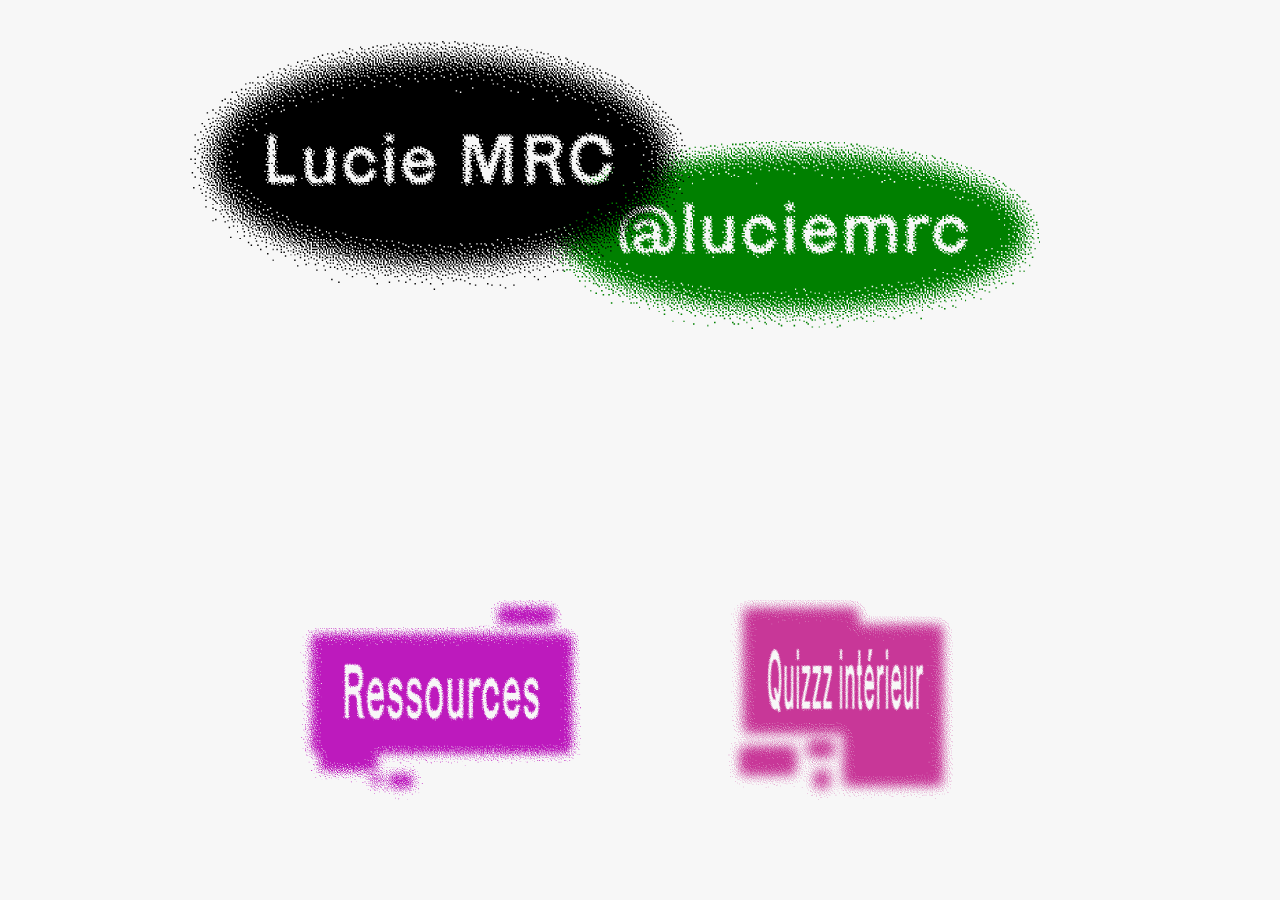
==== index.html @ 5d611f28 "first" ====
<!DOCTYPE html>
<html lang="fr">
<head>
    <meta charset="UTF-8">
    <meta name="viewport" content="width=device-width, initial-scale=1.0">
    <title>Galerie Pleine Écran Responsive</title>
    <link rel="stylesheet" href="style.css">
</head>
<body>
    <div class="gallery-container">
        
        <div class="top-group">

            <a href="https://github.com/LucieMrc" class="image-link overlap-top-left">
                <div class="image-placeholder" id="img1">
                    Image 1 (Haut Gauche)
                </div>
            </a>
            <a href="https://www.instagram.com/luciemrc/?hl=fr" class="image-link overlap-top-right">
                <div class="image-placeholder" id="img2">Image 2 (Haut Droit)</div>
            </a>
        </div>

        <div class="bottom-group">
            <a href="https://github.com/LucieMrc" class="image-link bottom-left">
                <div class="image-placeholder" id="img3">Image 3 (Bas Gauche)</div>
            </a>
            <a href="https://luciemrc.github.io/Quizz_interior_design/" class="image-link bottom-right">
                <div class="image-placeholder" id="img4">Image 4 (Bas Droit)</div>
            </a>
        </div>
    </div>
</body>
</html>
---- style.css ----
/* 1. Reset et Conteneur 100% Hauteur */
* {
    box-sizing: border-box;
    margin: 0;
    padding: 0;
}

html, body {
    height: 100%; 
    width: 100%;
}

body {
    background-color: #f7f7f7;
    font-family: Arial, sans-serif;
    overflow: hidden; /* Empêche le scroll sur desktop */
}

/* Le Conteneur principal utilise CSS GRID pour définir la mise en page */
.gallery-container {
    height: 100%;
    width: 100%;
    padding: 40px; /* Espace autour du contenu */

    /* Utilisation de GRID pour organiser l'espace */
    display: grid;
    /* 1 ligne pour le haut (petite hauteur), 1 ligne flexible pour l'espace, 1 ligne pour le bas (petite hauteur) */
    grid-template-rows: auto 1fr auto; 
    grid-template-areas: 
        "top-area"
        "spacer"
        "bottom-area";
}

/* 2. Style des Images (Dimensions inchangées) */
.image-link {
    display: block;
    text-decoration: none;
    transition: transform 0.3s ease-in-out;
}

.image-link:hover {
    transform: scale(1.03);
    filter: invert(1) hue-rotate(20deg) brightness(0.4);
}

.image-placeholder {
    width: 400px; 
    height: 200px; 
    /*border: 2px solid black;
    /* background-color: lightgray; <-- À supprimer ou commenter */
    display: flex;
    align-items: center;
    justify-content: center;
    font-size: 1.1em;
    color: #333;

    /* NOUVEAU : Propriétés pour la gestion de l'image de fond */
    background-size: contain;      /* S'assure que l'image couvre tout le conteneur */
    background-position: center; /* Centre l'image dans le conteneur */
    background-repeat: no-repeat;/* Évite la répétition de l'image */
    text-indent: -9999px;        /* Cache le texte "Image X" */
}


/* NOUVEAU : Définition des chemins d'accès pour chaque image */
#img1 {
    background-image: url('img2.svg'); /* MODIFIEZ le chemin d'accès */
    width: 500px; /* Nouvelle largeur (exemple: 500px au lieu de 400px) */
    height: 250px; /* Nouvelle hauteur (exemple: 250px au lieu de 200px) */
}

#img2 {
    background-image: url('img3.svg'); /* MODIFIEZ le chemin d'accès */
    width: 500px; /* Nouvelle largeur (exemple: 500px au lieu de 400px) */
    height: 250px; /* Nouvelle hauteur (exemple: 250px au lieu de 200px) */
}

#img3 {
    background-image: url('img4.svg'); /* MODIFIEZ le chemin d'accès */
    
}

#img4 {
    background-image: url('img5.svg'); /* MODIFIEZ le chemin d'accès */
}

/* 3. Groupe du Haut (Positionnement et Chevauchement) */
.top-group {
    grid-area: top-area; /* Positionné sur la zone du haut de la grille */
    width: 100%;
    display: flex;
    justify-content: center; /* Centrer le groupe horizontalement dans la zone */
    position: relative; /* Référence pour le chevauchement */
    /* Ajouter une petite marge en bas pour l'espace visuel */
    margin-bottom: 10px; 
}

/* Rétablissement du chevauchement de l'image de base */
.overlap-top-left {
    position: absolute;
    top: 0;
    left: calc(50% - 450px); /* Aligne son bord gauche par rapport au centre du .top-group */
    z-index: 3;
}

.overlap-top-right {
    position: absolute;
    top: 70px; /* Décalage vertical léger (comme sur l'image de base) */
    left: calc(50% - 100px); /* Décalage horizontal pour chevaucher Image 1 */
    z-index: 2; 
}


/* 4. Groupe du Bas (Aligné en Bas) */
.bottom-group {
    grid-area: bottom-area; /* Positionné sur la zone du bas de la grille */
    width: 100%;
    display: flex;
    justify-content: center; /* Centre les deux images ensemble */
    gap: 0%; /* Espacement entre Image 3 (Bas Gauche) et Image 4 (Bas Droit) */
    padding-bottom: 5%;
}

/* Assurer que les éléments du bas s'alignent bien même s'ils ont une taille définie */
.bottom-left, .bottom-right {
    flex-shrink: 0; /* Empêche les images de rétrécir */
}


/* 5. MEDIA QUERY POUR LE RESPONSIVE (Téléphone) */

@media (max-width: 768px) {
    /* Annuler le plein écran forcé et permettre le scroll */
    html, body {
        height: auto;
    }
    
    body {
        overflow-y: auto; 
    }

    .gallery-container {
        grid-template-rows: auto auto; /* Plus besoin de la ligne 'spacer' */
        grid-template-areas: 
            "top-area"
            "bottom-area";
        padding: 20px 10px;
        height: auto;
    }
    
    /* Le groupe du haut ne se chevauche plus et s'empile */
    .top-group {
        display: flex;
        flex-direction: column;
        align-items: center;
        margin-bottom: 15px;
        position: static;
    }

    .overlap-top-left, .overlap-top-right {
        /* Annuler le positionnement absolu pour empilement */
        position: static; 
        z-index: auto;
        left: auto;
        top: auto;
    }

    /* Le groupe du bas s'empile également */
    .bottom-group {
        flex-direction: column;
        align-items: center;
        gap: 10px;
    }
    
    /* Taille des images sur mobile */
    .image-link {
        width: 90%; 
        max-width: 400px;
    }

    .image-placeholder {
        width: 100%; 
        /*height: 180px; */
    }

    #img1, #img2 {
        /* Nous avions 500px de large et 250px de haut sur desktop (ratio 2:1). */
        /* Nous conservons ce ratio pour la hauteur mobile. */
        height: 250px; 
    }
}
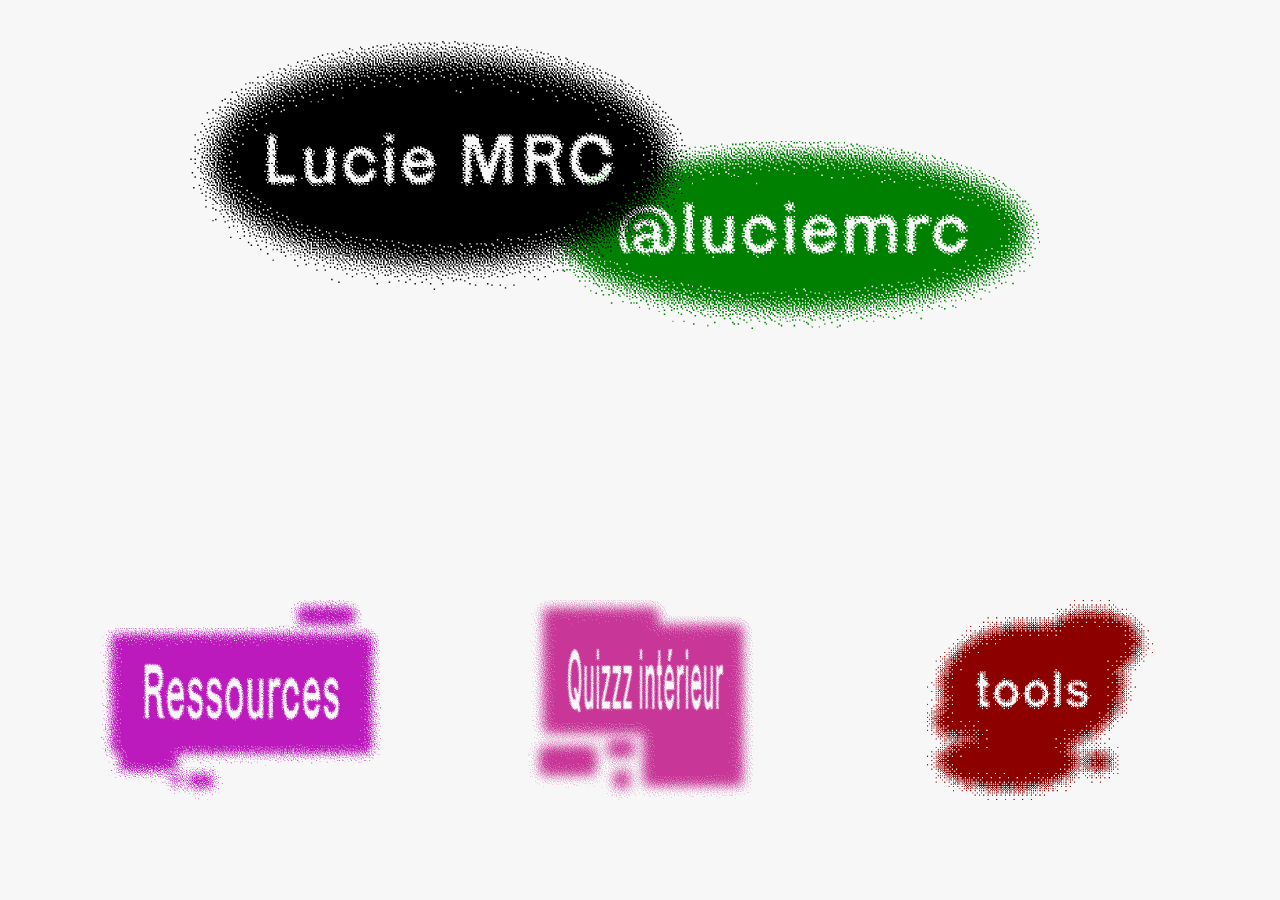
==== commit 74392e9b: "update, add a link" ====
--- a/index.html
+++ b/index.html
@@ -3,7 +3,8 @@
 <head>
     <meta charset="UTF-8">
     <meta name="viewport" content="width=device-width, initial-scale=1.0">
-    <title>Galerie Pleine Écran Responsive</title>
+    <title>Lucie MRC</title>
+    <link rel="icon" type="image/x-icon" href="favicon.png">
     <link rel="stylesheet" href="style.css">
 </head>
 <body>
@@ -23,12 +24,50 @@
 
         <div class="bottom-group">
             <a href="https://github.com/LucieMrc" class="image-link bottom-left">
-                <div class="image-placeholder" id="img3">Image 3 (Bas Gauche)</div>
+                <div class="image-placeholder" id="img3">Ressources</div>
             </a>
             <a href="https://luciemrc.github.io/Quizz_interior_design/" class="image-link bottom-right">
-                <div class="image-placeholder" id="img4">Image 4 (Bas Droit)</div>
+                <div class="image-placeholder" id="img4">Quizz</div>
+            </a>
+
+            <a href="#" class="image-link bottom-right" id="tools-trigger"> 
+                <div class="image-placeholder" id="img5">Tools</div>
             </a>
         </div>
     </div>
+    
+    <div id="tools-modal" class="modal">
+        <div class="modal-content">
+            <span class="close-button">&times;</span>
+            <ul>
+                <li><a href="https://github.com/LucieMrc/Dither_touchdesigner" target="_blank">Dither in TD</a></li>
+            </ul>
+        </div>
+    </div>
+    
+    <script>
+        // Récupération des éléments
+        const modal = document.getElementById("tools-modal");
+        const toolsButton = document.getElementById("tools-trigger");
+        const closeButton = document.querySelector(".close-button");
+
+        // Ouvre la modale lors du clic sur le lien "Tools"
+        toolsButton.onclick = function(e) {
+          e.preventDefault(); // Empêche le lien de naviguer (car href est '#')
+          modal.style.display = "block";
+        }
+
+        // Ferme la modale via le bouton 'x'
+        closeButton.onclick = function() {
+          modal.style.display = "none";
+        }
+
+        // Ferme la modale si l'utilisateur clique en dehors du contenu (sur l'arrière-plan sombre)
+        window.onclick = function(event) {
+          if (event.target == modal) {
+            modal.style.display = "none";
+          }
+        }
+    </script>
 </body>
 </html>
--- a/style.css
+++ b/style.css
@@ -85,6 +85,10 @@
     background-image: url('img5.svg'); /* MODIFIEZ le chemin d'accès */
 }
 
+#img5 {
+    background-image: url('img6.png'); /* MODIFIEZ le chemin d'accès */
+}
+
 /* 3. Groupe du Haut (Positionnement et Chevauchement) */
 .top-group {
     grid-area: top-area; /* Positionné sur la zone du haut de la grille */
@@ -138,6 +142,7 @@
     
     body {
         overflow-y: auto; 
+        overflow-x: hidden;
     }
 
     .gallery-container {
@@ -145,7 +150,7 @@
         grid-template-areas: 
             "top-area"
             "bottom-area";
-        padding: 20px 10px;
+        padding: 20px 0 0 0;
         height: auto;
     }
     
@@ -166,27 +171,195 @@
         top: auto;
     }
 
+    /* NOUVELLE RÈGLE pour le chevauchement vertical sur mobile */
+    .overlap-top-right {
+        /* Utilisez une marge négative pour faire remonter le bloc sur le précédent */
+        margin-top: -80px; /* Ajustez cette valeur pour contrôler le chevauchement (ex: -30px) */
+    }
+    
+    /* ATTENTION : Le z-index doit être géré pour l'empilement */
+    .overlap-top-left .image-placeholder {
+        z-index: 1; /* S'assurer qu'il passe au-dessus de l'image 1 */
+        position: relative; /* Nécessaire pour que le z-index fonctionne */
+    }
+
     /* Le groupe du bas s'empile également */
     .bottom-group {
         flex-direction: column;
         align-items: center;
         gap: 10px;
-    }
-    
-    /* Taille des images sur mobile */
-    .image-link {
-        width: 90%; 
-        max-width: 400px;
-    }
-
-    .image-placeholder {
-        width: 100%; 
-        /*height: 180px; */
-    }
-
-    #img1, #img2 {
-        /* Nous avions 500px de large et 250px de haut sur desktop (ratio 2:1). */
-        /* Nous conservons ce ratio pour la hauteur mobile. */
-        height: 250px; 
+        padding : 0;
+    }
+    
+/* Taille des images sur mobile */
+.image-link {
+    width: 100%; /* Garde une marge de 5% de chaque côté */
+    max-width: 400px; /* Exemple : Fixons une largeur max raisonnable (vos blocs étaient 500px) */
+}
+
+.image-placeholder {
+    width: 100%;
+    /* height: 180px;  <-- On peut la supprimer et utiliser aspect-ratio pour une meilleure gestion */
+    max-width: 400px;
+    height: auto;
+    aspect-ratio: 2 / 1; 
+}
+
+/* Adapter la hauteur/ratio des placeholders du haut à la nouvelle proportion */
+#img1, #img2 {
+    height: auto; /* Important : annule la hauteur fixe pour s'adapter */
+    aspect-ratio: 2 / 1; 
+}
+}
+
+/* --- Styles pour la Pop-up Modale (Ajouter à la fin de style.css) --- */
+
+/* 1. Conteneur principal de la modale (l'arrière-plan sombre) */
+.modal {
+    /* Cache par défaut (le JavaScript le mettra à 'block' au clic) */
+    display: none;
+    /* Reste fixe dans la fenêtre (même en scrollant) */
+    position: fixed;
+    /* Met la modale au-dessus de tout le reste */
+    z-index: 10;
+    left: 0;
+    top: 0;
+    width: 100%;
+    height: 100%;
+    /* Arrière-plan semi-transparent */
+    /*background-color: rgba(255, 0, 255, 0.1);*/
+}
+
+/* 2. Contenu de la Pop-up (la boîte blanche) */
+.modal-content {
+    /*background-color: rgba(0, 0, 0, 0.9);*/
+
+    background-color: transparent; /* OU supprimez cette ligne si vous voulez que l'image couvre tout */
+    
+    background-image: url('forme1.png'); /* <<< AJOUTEZ CETTE LIGNE */
+    background-size: cover;    /* L'image couvrira toute la surface, en coupant si nécessaire */
+    background-position: center; /* Centre l'image dans le fond */
+    background-repeat: no-repeat; /* Empêche l'image de se répéter */
+    
+    /* Positionnement en bas à droite de la fenêtre */
+    position: absolute;
+    bottom: 8%;
+    right: 13%;
+    
+    /* Taille : un quart de la page */
+    /* 50% de la largeur et 50% de la hauteur du viewport */
+    width: 22vw;
+    height: 13.86vw;
+
+    padding: 30px;
+    /* Coins arrondis pour un look plus moderne */
+    /*border-radius: 200px;*/
+    overflow: auto; /* Permet de scroller si le contenu est trop grand */
+
+    display: flex;
+    flex-direction: column; /* Organise le contenu du haut vers le bas */
+    justify-content: center; /* Centre les éléments verticalement */
+    align-items: center;     /* Centre les éléments horizontalement */
+}
+
+/* 3. Bouton de fermeture 'x' */
+.close-button {
+    color: #ae2c66;
+    float: right;
+    font-size: 36px;
+    font-weight: lighter; /* Moins gras que le 'bold' par défaut pour plus de douceur */
+    line-height: 1; /* Assure le bon alignement */
+    margin-top: -10px; /* Ajustement de la position */
+    position: absolute; /* Place le bouton indépendamment du centrage Flexbox */
+    top: 10px;          /* Le place près du bord supérieur */
+    right: 20px;        /* Le place près du bord droit */
+}
+
+.close-button:hover,
+.close-button:focus {
+    color: rgb#811646; /* Rouge au survol */
+    text-decoration: none;
+    cursor: pointer;
+}
+
+/* 4. Style des liens dans la pop-up */
+.modal-content h2 {
+    color: #f7f7f7;
+    /*border-bottom: 2px solid #eee;*/
+}
+
+.modal-content ul {
+    list-style: none;
+    padding: 0;
+}
+
+.modal-content li {
+    margin-bottom: 10px;
+}
+
+.modal-content a {
+    color: #f7f7f7;
+    text-decoration: none;
+    font-weight: bold;
+}
+
+.modal-content a:hover {
+    text-decoration: none;
+    color: #ffffff;
+}
+
+/* 5. MEDIA QUERY pour adapter la taille de la pop-up sur les petits écrans */
+@media (max-width: 768px) {
+    .modal {
+        /* Permet à la modale de faire partie du flux normal de la page */
+        position: static; 
+        
+        /* Annuler la couverture plein écran */
+        width: 100%;
+        height: auto;
+        
+        /* Assure que la pop-up est cachée par défaut (le JS la mettra à 'block') */
+        display: none; 
+        
+        /* IMPORTANT : Désactiver l'arrière-plan sombre sur mobile */
+        background-color: transparent; 
+        
+        /* Ajoutez une marge pour l'espace visuel après l'ouverture */
+        /*margin-top: 20px;
+        margin-bottom: 50px;*/
+    }
+
+    .modal-content {
+        /* Annuler la position absolue/fixe */
+        position: relative; 
+
+        top : -100px;
+        
+        /* Prendre toute la largeur du conteneur (qui est maintenant 100%) */
+        width: 70vw; 
+        /* Définir une hauteur automatique pour que le contenu ne soit pas coupé */
+        height: 44.1vw; 
+        /*min-height: 250px; /* Hauteur minimale pour qu'elle soit visible */
+        
+        /* Centrer la boîte au milieu de la largeur (si vous avez utilisé width < 100%) */
+        margin: 0 auto; 
+        
+        /* Annuler l'alignement en bas à droite */
+        bottom: auto;
+        right: auto;
+        
+        /* Garder l'alignement du contenu à l'intérieur (le centrage vertical/horizontal) */
+        display: flex;
+        flex-direction: column;
+        justify-content: center;
+        align-items: center; 
+    }
+    
+    .close-button {
+        position: absolute;
+        top: 10px;
+        right: 10px;
+        z-index: 10; /* Assure qu'il est au-dessus du contenu */
+        color: #ae2c66; /* Ajustez la couleur pour qu'elle contraste bien avec le fond */
     }
 }
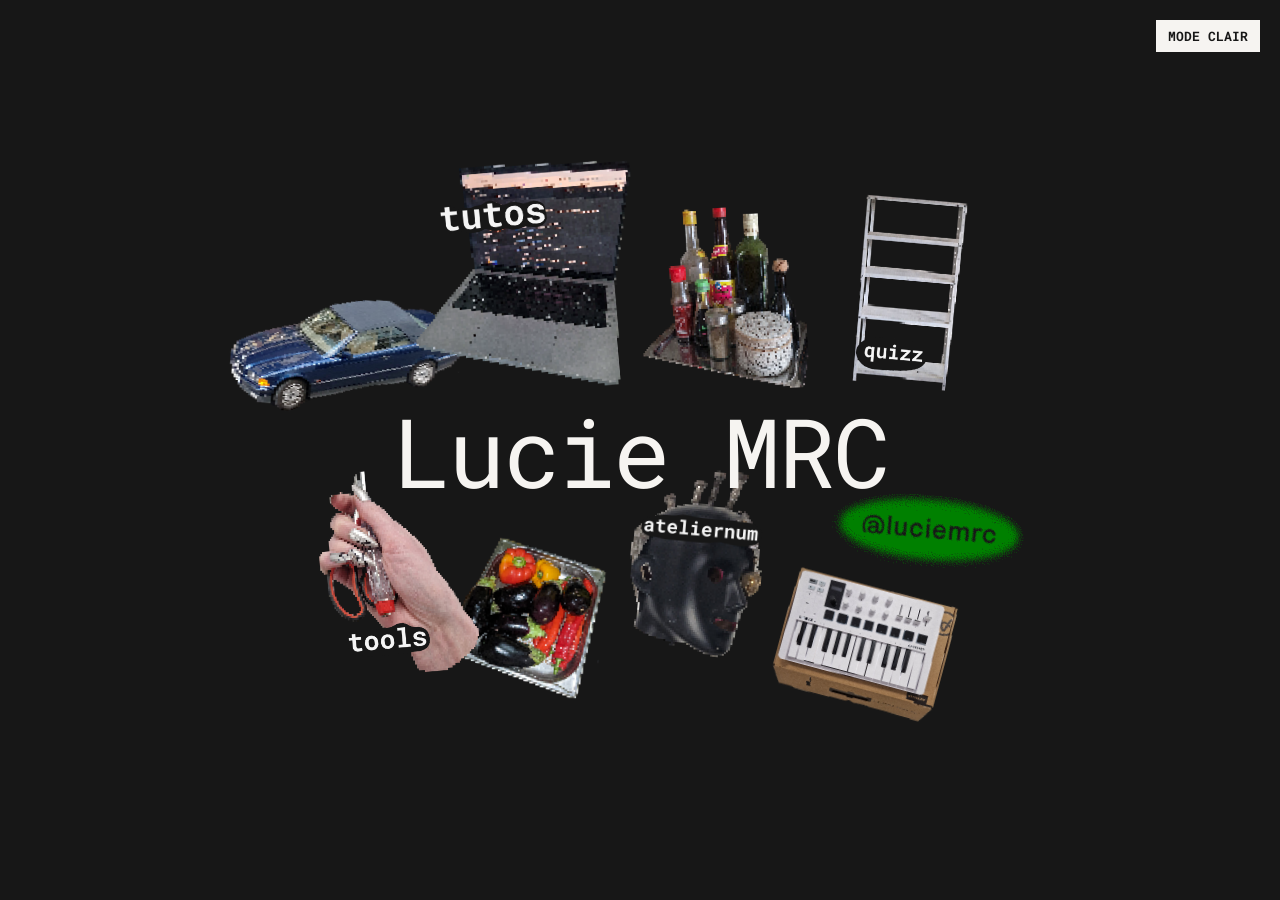
==== commit 84f15f26: "nouveau site" ====
--- a/index.html
+++ b/index.html
@@ -1,73 +1,222 @@
 <!DOCTYPE html>
 <html lang="fr">
-<head>
-    <meta charset="UTF-8">
-    <meta name="viewport" content="width=device-width, initial-scale=1.0">
-    <title>Lucie MRC</title>
-    <link rel="icon" type="image/x-icon" href="favicon.png">
-    <link rel="stylesheet" href="style.css">
-</head>
-<body>
-    <div class="gallery-container">
-        
-        <div class="top-group">
-
-            <a href="https://github.com/LucieMrc" class="image-link overlap-top-left">
-                <div class="image-placeholder" id="img1">
-                    Image 1 (Haut Gauche)
-                </div>
-            </a>
-            <a href="https://www.instagram.com/luciemrc/?hl=fr" class="image-link overlap-top-right">
-                <div class="image-placeholder" id="img2">Image 2 (Haut Droit)</div>
-            </a>
-        </div>
-
-        <div class="bottom-group">
-            <a href="https://github.com/LucieMrc" class="image-link bottom-left">
-                <div class="image-placeholder" id="img3">Ressources</div>
-            </a>
-            <a href="https://luciemrc.github.io/Quizz_interior_design/" class="image-link bottom-right">
-                <div class="image-placeholder" id="img4">Quizz</div>
-            </a>
-
-            <a href="#" class="image-link bottom-right" id="tools-trigger"> 
-                <div class="image-placeholder" id="img5">Tools</div>
-            </a>
-        </div>
+  <head>
+    <meta charset="UTF-8" />
+    <meta name="viewport" content="width=device-width, initial-scale=1.0" />
+    <title>Lucie - Paper Archive</title>
+
+    <style>
+        /* 1. Variables et Polices */
+        :root {
+          --bg-color: #171717;
+          --text-color: rgb(246, 244, 241);
+        }
+      
+        body.light-mode {
+          --bg-color: #f5f5f5;
+          --text-color: #171717;
+        }
+      
+        @font-face {
+          font-family: "Roboto Mono Variable";
+          src: url("fonts/RobotoMono-VariableFont_wght.ttf") format("truetype-variations");
+          font-weight: 100 900;
+          font-style: normal;
+        }
+      
+        /* 2. Styles Généraux */
+        body, html {
+          margin: 0;
+          padding: 0;
+          width: 100%;
+          height: 100%;
+          overflow-x: hidden;
+          background-color: var(--bg-color);
+          color: var(--text-color);
+          font-family: "Roboto Mono Variable", monospace;
+          transition: background-color 0.4s ease, color 0.4s ease;
+        }
+      
+        .collage-container {
+          position: relative;
+          width: 100vw;
+          height: 100vh;
+          display: flex;
+          justify-content: center;
+          align-items: center;
+        }
+      
+        /* 3. Texte Central (Nettoyé) */
+        .title-center {
+          position: relative; /* Garde le texte au milieu du flux */
+          color: var(--text-color); /* Utilise la variable maintenant */
+          font-size: 6rem;
+          font-weight: 400;
+          letter-spacing: -3px;
+          text-align: center;
+          z-index: 10; 
+          pointer-events: none;
+          margin: 0;
+          transition: color 0.4s ease;
+        }
+      
+        /* 4. Bouton de bascule */
+        .mode-toggle {
+          position: fixed;
+          top: 20px;
+          right: 20px;
+          z-index: 1000;
+          padding: 8px 12px;
+          cursor: pointer;
+          background: var(--text-color);
+          color: var(--bg-color);
+          border: none;
+          font-family: inherit;
+          font-weight: bold;
+          text-transform: uppercase;
+          font-size: 0.8rem;
+          transition: background 0.4s ease, color 0.4s ease;
+        }
+      
+        /* 5. Images et Collage */
+        .item {
+          position: absolute;
+          z-index: 5;
+          transition: transform 0.3s ease;
+        }
+      
+        .item img {
+          width: 100%;
+          height: auto;
+          display: block;
+        }
+      
+        .link:hover {
+          transform: scale(1.1) rotate(0deg) !important;
+          z-index: 100;
+        }
+      
+        /* Positionnements */
+        .ordi { width: 18%; 
+                top: 18%; 
+                left: 32%; 
+                transform: rotate(-5deg); 
+            }
+        .main { width: 12%; 
+                top: 52%; 
+                left: 25%; 
+                transform: rotate(-5deg); 
+            }
+        .etagere { width: 8%; 
+                top: 22%; 
+                right: 25%; 
+                transform: rotate(5deg); 
+            }
+        .insta { width: 15%; 
+                top: 55%; 
+                right: 20%; 
+                transform: rotate(5deg); 
+            }
+        .food { width: 13%; 
+                top: 23%; 
+                left: 50%; 
+                transform: rotate(-3deg); 
+            }
+        .legumes { width: 12%; 
+                top: 60%; 
+                left: 35%; 
+                transform: rotate(5deg); 
+            }
+        .arturia { width: 13%; 
+                top: 65%; 
+                right: 26%; 
+                transform: rotate(15deg); 
+            }
+        .bob { width: 15%; 
+                top: 52%; 
+                right: 38%; 
+                transform: rotate(5deg); 
+            }
+        .voiture { width: 18%; 
+                top: 33%; 
+                left: 18%; 
+                transform: rotate(5deg); 
+            }
+      
+        /* 6. Responsive */
+        @media (max-width: 768px) {
+          .title-center {
+            font-size: 3rem;
+          }
+          .item {
+            width: 30%; /* Un peu plus grand sur mobile pour la lisibilité */
+          }
+        }
+      </style>
+
+  </head>
+  <body>
+    <button class="mode-toggle" id="themeBtn">Mode Clair</button>
+
+    <div class="collage-container">
+      <h1 class="title-center">Lucie MRC</h1>
+
+      <div class="item food">
+        <img src="medias4.png" alt="food" />
+      </div>
+
+      <div class="item legumes">
+        <img src="medias6.png" alt="legumes" />
+      </div>
+
+      <div class="item arturia">
+        <img src="medias7.png" alt="arturia" />
+      </div>
+
+      <div class="item voiture">
+        <img src="medias8.png" alt="voiture" />
     </div>
-    
-    <div id="tools-modal" class="modal">
-        <div class="modal-content">
-            <span class="close-button">&times;</span>
-            <ul>
-                <li><a href="https://github.com/LucieMrc/Dither_touchdesigner" target="_blank">Dither in TD</a></li>
-            </ul>
-        </div>
+
+      <a href="https://github.com/LucieMrc" class="item link ordi">
+        <img src="medias.png" alt="ordi" />
+      </a>
+
+      <a href="https://github.com/LucieMrc/Dither_touchdesigner" class="item link main">
+        <img src="medias3.png" alt="main" />
+      </a>
+
+      <a href="https://luciemrc.github.io/Quizz_interior_design/" class="item link etagere">
+        <img src="medias2.png" alt="etagere" />
+      </a>
+
+      <a href="https://www.instagram.com/ateliernum/?hl=fr" class="item link bob">
+        <img src="medias5.png" alt="bob" />
+      </a>
+
+      <a href="https://www.instagram.com/luciemrc/?hl=fr" class="item link insta">
+        <img src="img3.svg" alt="insta" />
+      </a>
+
+      <!--<a href="lien-fleur.html" class="item flower">
+        <img src="img4.svg" alt="Fleur" />
+      </a>-->
     </div>
-    
+
+
     <script>
-        // Récupération des éléments
-        const modal = document.getElementById("tools-modal");
-        const toolsButton = document.getElementById("tools-trigger");
-        const closeButton = document.querySelector(".close-button");
-
-        // Ouvre la modale lors du clic sur le lien "Tools"
-        toolsButton.onclick = function(e) {
-          e.preventDefault(); // Empêche le lien de naviguer (car href est '#')
-          modal.style.display = "block";
-        }
-
-        // Ferme la modale via le bouton 'x'
-        closeButton.onclick = function() {
-          modal.style.display = "none";
-        }
-
-        // Ferme la modale si l'utilisateur clique en dehors du contenu (sur l'arrière-plan sombre)
-        window.onclick = function(event) {
-          if (event.target == modal) {
-            modal.style.display = "none";
+        const btn = document.getElementById("themeBtn");
+        const body = document.body;
+  
+        btn.addEventListener("click", () => {
+          body.classList.toggle("light-mode");
+  
+          // Optionnel : changer le texte du bouton
+          if (body.classList.contains("light-mode")) {
+            btn.textContent = "Mode Sombre";
+          } else {
+            btn.textContent = "Mode Clair";
           }
-        }
-    </script>
-</body>
-</html>+        });
+      </script>
+  </body>
+</html>
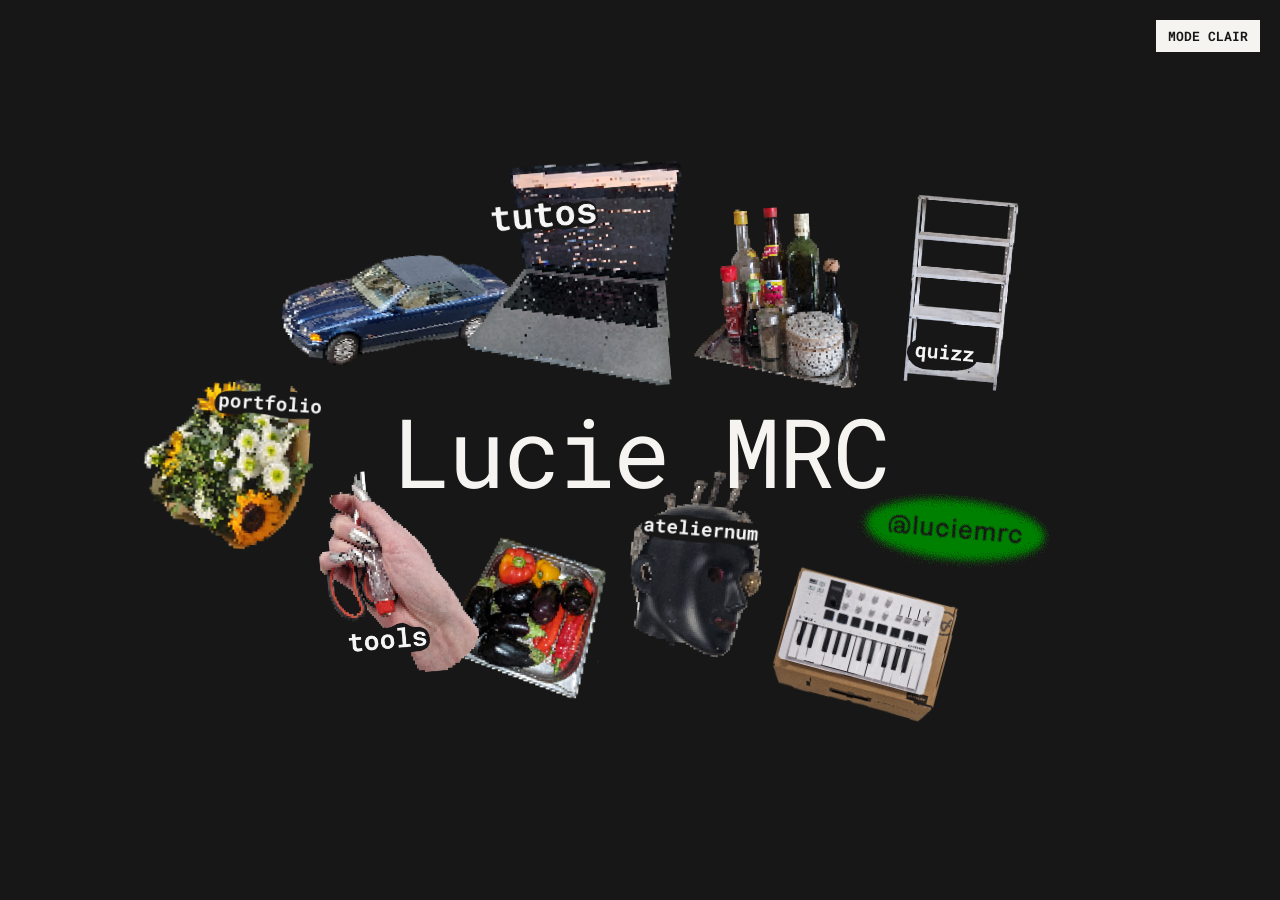
==== commit 97c75d05: "ajout de la partie portfolio" ====
--- a/index.html
+++ b/index.html
@@ -1,222 +1,386 @@
 <!DOCTYPE html>
 <html lang="fr">
-  <head>
-    <meta charset="UTF-8" />
-    <meta name="viewport" content="width=device-width, initial-scale=1.0" />
-    <title>Lucie - Paper Archive</title>
-
-    <style>
-        /* 1. Variables et Polices */
-        :root {
-          --bg-color: #171717;
-          --text-color: rgb(246, 244, 241);
-        }
-      
-        body.light-mode {
-          --bg-color: #f5f5f5;
-          --text-color: #171717;
-        }
-      
-        @font-face {
-          font-family: "Roboto Mono Variable";
-          src: url("fonts/RobotoMono-VariableFont_wght.ttf") format("truetype-variations");
-          font-weight: 100 900;
-          font-style: normal;
-        }
-      
-        /* 2. Styles Généraux */
-        body, html {
-          margin: 0;
-          padding: 0;
-          width: 100%;
-          height: 100%;
-          overflow-x: hidden;
-          background-color: var(--bg-color);
-          color: var(--text-color);
-          font-family: "Roboto Mono Variable", monospace;
-          transition: background-color 0.4s ease, color 0.4s ease;
-        }
-      
-        .collage-container {
-          position: relative;
-          width: 100vw;
-          height: 100vh;
-          display: flex;
-          justify-content: center;
-          align-items: center;
-        }
-      
-        /* 3. Texte Central (Nettoyé) */
-        .title-center {
-          position: relative; /* Garde le texte au milieu du flux */
-          color: var(--text-color); /* Utilise la variable maintenant */
-          font-size: 6rem;
-          font-weight: 400;
-          letter-spacing: -3px;
-          text-align: center;
-          z-index: 10; 
-          pointer-events: none;
-          margin: 0;
-          transition: color 0.4s ease;
-        }
-      
-        /* 4. Bouton de bascule */
-        .mode-toggle {
-          position: fixed;
-          top: 20px;
-          right: 20px;
-          z-index: 1000;
-          padding: 8px 12px;
-          cursor: pointer;
-          background: var(--text-color);
-          color: var(--bg-color);
-          border: none;
-          font-family: inherit;
-          font-weight: bold;
-          text-transform: uppercase;
-          font-size: 0.8rem;
-          transition: background 0.4s ease, color 0.4s ease;
-        }
-      
-        /* 5. Images et Collage */
-        .item {
-          position: absolute;
-          z-index: 5;
-          transition: transform 0.3s ease;
-        }
-      
-        .item img {
-          width: 100%;
-          height: auto;
-          display: block;
-        }
-      
-        .link:hover {
-          transform: scale(1.1) rotate(0deg) !important;
-          z-index: 100;
-        }
-      
-        /* Positionnements */
-        .ordi { width: 18%; 
-                top: 18%; 
-                left: 32%; 
-                transform: rotate(-5deg); 
-            }
-        .main { width: 12%; 
-                top: 52%; 
-                left: 25%; 
-                transform: rotate(-5deg); 
-            }
-        .etagere { width: 8%; 
-                top: 22%; 
-                right: 25%; 
-                transform: rotate(5deg); 
-            }
-        .insta { width: 15%; 
-                top: 55%; 
-                right: 20%; 
-                transform: rotate(5deg); 
-            }
-        .food { width: 13%; 
-                top: 23%; 
-                left: 50%; 
-                transform: rotate(-3deg); 
-            }
-        .legumes { width: 12%; 
-                top: 60%; 
-                left: 35%; 
-                transform: rotate(5deg); 
-            }
-        .arturia { width: 13%; 
-                top: 65%; 
-                right: 26%; 
-                transform: rotate(15deg); 
-            }
-        .bob { width: 15%; 
-                top: 52%; 
-                right: 38%; 
-                transform: rotate(5deg); 
-            }
-        .voiture { width: 18%; 
-                top: 33%; 
-                left: 18%; 
-                transform: rotate(5deg); 
-            }
-      
-        /* 6. Responsive */
-        @media (max-width: 768px) {
-          .title-center {
-            font-size: 3rem;
-          }
-          .item {
-            width: 30%; /* Un peu plus grand sur mobile pour la lisibilité */
-          }
-        }
-      </style>
-
-  </head>
-  <body>
-    <button class="mode-toggle" id="themeBtn">Mode Clair</button>
-
-    <div class="collage-container">
-      <h1 class="title-center">Lucie MRC</h1>
-
-      <div class="item food">
-        <img src="medias4.png" alt="food" />
-      </div>
-
-      <div class="item legumes">
-        <img src="medias6.png" alt="legumes" />
-      </div>
-
-      <div class="item arturia">
-        <img src="medias7.png" alt="arturia" />
-      </div>
-
-      <div class="item voiture">
-        <img src="medias8.png" alt="voiture" />
+
+<head>
+  <meta charset="UTF-8" />
+  <meta name="viewport" content="width=device-width, initial-scale=1.0" />
+  <link rel="icon" type="image/x-icon" href="favicon.png" />
+  <title>Lucie MRC</title>
+
+  <style>
+    /* 1. Variables et Polices */
+    :root {
+      --bg-color: #171717;
+      --text-color: rgb(246, 244, 241);
+    }
+
+    body.light-mode {
+      --bg-color: #f5f5f5;
+      --text-color: #171717;
+    }
+
+    @font-face {
+      font-family: "Roboto Mono Variable";
+      src: url("fonts/RobotoMono-VariableFont_wght.ttf") format("truetype-variations");
+      font-weight: 100 900;
+      font-style: normal;
+    }
+
+    /* 2. Styles Généraux */
+    body,
+    html {
+      margin: 0;
+      padding: 0;
+      width: 100%;
+      height: 100%;
+      overflow-x: hidden;
+      background-color: var(--bg-color);
+      color: var(--text-color);
+      font-family: "Roboto Mono Variable", monospace;
+      transition: background-color 0.4s ease, color 0.4s ease;
+    }
+
+    .collage-container {
+      position: relative;
+      width: 100vw;
+      height: 100vh;
+      display: flex;
+      justify-content: center;
+      align-items: center;
+    }
+
+    /* 3. Texte Central (Nettoyé) */
+    .title-center {
+      position: relative;
+      /* Garde le texte au milieu du flux */
+      color: var(--text-color);
+      /* Utilise la variable maintenant */
+      font-size: 6rem;
+      font-weight: 400;
+      letter-spacing: -3px;
+      text-align: center;
+      z-index: 10;
+      pointer-events: none;
+      margin: 0;
+      transition: color 0.4s ease;
+    }
+
+    /* 4. Bouton de bascule */
+    .mode-toggle {
+      position: fixed;
+      top: 20px;
+      right: 20px;
+      z-index: 1000;
+      padding: 8px 12px;
+      cursor: pointer;
+      background: var(--text-color);
+      color: var(--bg-color);
+      border: none;
+      font-family: inherit;
+      font-weight: bold;
+      text-transform: uppercase;
+      font-size: 0.8rem;
+      transition: background 0.4s ease, color 0.4s ease;
+    }
+
+    /* 5. Images et Collage */
+    .item {
+      position: absolute;
+      z-index: 5;
+      transition: transform 0.3s ease;
+    }
+
+    .item img {
+      width: 100%;
+      height: auto;
+      display: block;
+    }
+
+    .link:hover {
+      transform: scale(1.1) rotate(0deg) !important;
+      z-index: 100;
+    }
+
+    /* Positionnements */
+
+    .voiture {
+      width: 18%;
+      top: 28%;
+      left: 22%;
+      transform: rotate(5deg);
+    }
+
+    .ordi {
+      width: 18%;
+      top: 18%;
+      left: 36%;
+      transform: rotate(-5deg);
+    }
+
+    .food {
+      width: 13%;
+      top: 23%;
+      left: 54%;
+      transform: rotate(-3deg);
+    }
+
+    .etagere {
+      width: 8%;
+      top: 22%;
+      right: 21%;
+      transform: rotate(5deg);
+    }
+
+    .main {
+      width: 12%;
+      top: 52%;
+      left: 25%;
+      transform: rotate(-5deg);
+    }
+
+    .insta {
+      width: 15%;
+      top: 55%;
+      right: 18%;
+      transform: rotate(5deg);
+    }
+
+    .legumes {
+      width: 12%;
+      top: 60%;
+      left: 35%;
+      transform: rotate(5deg);
+    }
+
+    .arturia {
+      width: 13%;
+      top: 65%;
+      right: 26%;
+      transform: rotate(15deg);
+    }
+
+    .bob {
+      width: 15%;
+      top: 52%;
+      right: 38%;
+      transform: rotate(5deg);
+    }
+
+    .bouquet {
+      width: 15%;
+      top: 41%;
+      left: 11%;
+      transform: rotate(4deg);
+    }
+
+    /* 6. RESPONSIVE (MOBILE) - Stratégie Zig-Zag */
+    @media (max-width: 768px) {
+
+      /* 4. Bouton de bascule */
+      .mode-toggle {
+        position: fixed;
+        top: 20px;
+        right: 20px;
+        z-index: 1000;
+        padding: 6px 10px;
+        cursor: pointer;
+        background: var(--text-color);
+        color: var(--bg-color);
+        border: none;
+        font-family: inherit;
+        font-weight: bold;
+        text-transform: uppercase;
+        font-size: 0.6rem;
+        transition: background 0.4s ease, color 0.4s ease;
+      }
+
+      .title-center {
+        font-size: 3rem;
+        /* On réduit le titre pour laisser de la place */
+        width: 90%;
+        /* Largeur max */
+        /*top: 50%; /* Centrage vertical strict */
+        transform: translateY(-55%);
+        /* Ajustement fin */
+      }
+
+      /* Règle générale pour mobile : on écarte des bords */
+      .item {
+        width: 28%;
+        /* Taille moyenne confortable */
+        max-width: 120px;
+        /* Sécurité pour les grands téléphones */
+      }
+
+      /* --- ZONE HAUTE (0% à 40%) --- */
+
+      /* Haut Gauche */
+      .ordi {
+        width: 35%;
+        top: 22%;
+        left: 8%;
+        /* Marge du bord gauche */
+        transform: rotate(-5deg);
+      }
+
+      /* Juste au-dessus du titre à gauche */
+      .voiture {
+        width: 30%;
+        top: 32%;
+        left: 62%;
+        transform: rotate(5deg);
+      }
+
+      /* --- ZONE BASSE (60% à 100%) --- */
+
+      /* Tout en haut, comme un en-tête */
+      .etagere {
+        width: 18%;
+        top: 53%;
+        right: 42%;
+        /* Presque centrée */
+        left: auto;
+        transform: rotate(-5deg);
+      }
+
+      /* Plus bas à droite */
+      .insta {
+        width: 25%;
+        top: 25%;
+        right: 8%;
+        left: auto;
+        transform: rotate(5deg);
+      }
+
+      /* Juste en-dessous du titre à droite */
+      .main {
+        width: 20%;
+        top: 50%;
+        right: 15%;
+        left: auto;
+        transform: rotate(-10deg);
+      }
+
+      /* En dessous à gauche */
+      .bob {
+        width: 25%;
+        top: 50%;
+        left: 10%;
+        right: auto;
+        transform: rotate(10deg);
+      }
+
+      /* Haut Droite */
+      .food {
+        width: 22%;
+        top: 68%;
+        right: 16%;
+        /* Marge du bord droit */
+        left: auto;
+        transform: rotate(0deg);
+      }
+
+      /* Plus bas à gauche (Clavier) */
+      .arturia {
+        width: 20%;
+        top: 25%;
+        left: 42%;
+        right: auto;
+        transform: rotate(-8deg);
+      }
+
+      /* Tout en bas au centre/droite */
+      .legumes {
+        width: 20%;
+        top: 68%;
+        left: 15%;
+        transform: rotate(-5deg);
+      }
+
+      /* En bas à gauche */
+      .bouquet {
+        width: 25%;
+        top: 82%;
+        left: 8%;
+        transform: rotate(-4deg);
+      }
+    }
+  </style>
+</head>
+
+<body>
+  <button class="mode-toggle" id="themeBtn">Mode Clair</button>
+
+  <div class="collage-container">
+    <h1 class="title-center">Lucie MRC</h1>
+
+    <div class="item food">
+      <img src="medias4.png" alt="food" />
     </div>
 
-      <a href="https://github.com/LucieMrc" class="item link ordi">
-        <img src="medias.png" alt="ordi" />
-      </a>
-
-      <a href="https://github.com/LucieMrc/Dither_touchdesigner" class="item link main">
-        <img src="medias3.png" alt="main" />
-      </a>
-
-      <a href="https://luciemrc.github.io/Quizz_interior_design/" class="item link etagere">
-        <img src="medias2.png" alt="etagere" />
-      </a>
-
-      <a href="https://www.instagram.com/ateliernum/?hl=fr" class="item link bob">
-        <img src="medias5.png" alt="bob" />
-      </a>
-
-      <a href="https://www.instagram.com/luciemrc/?hl=fr" class="item link insta">
-        <img src="img3.svg" alt="insta" />
-      </a>
-
-      <!--<a href="lien-fleur.html" class="item flower">
+    <div class="item legumes">
+      <img src="medias6.png" alt="legumes" />
+    </div>
+
+    <div class="item arturia">
+      <img src="medias7.png" alt="arturia" />
+    </div>
+
+    <div class="item voiture">
+      <img src="medias8.png" alt="voiture" />
+    </div>
+
+    <a href="https://github.com/LucieMrc" class="item link ordi">
+      <img src="medias.png" alt="ordi" />
+    </a>
+
+    <a href="https://github.com/LucieMrc/Dither_touchdesigner" class="item link main">
+      <img src="medias3.png" alt="main" />
+    </a>
+
+    <a href="https://luciemrc.github.io/Quizz_interior_design/" class="item link etagere">
+      <img src="medias2.png" alt="etagere" />
+    </a>
+
+    <a href="https://www.instagram.com/ateliernum/?hl=fr" class="item link bob">
+      <img src="medias5.png" alt="bob" />
+    </a>
+
+    <a href="https://www.instagram.com/luciemrc/?hl=fr" class="item link insta">
+      <img src="img3.svg" alt="insta" />
+    </a>
+
+    <a href="portfolio.html" class="item link bouquet">
+      <img src="medias10.png" alt="bouquet" />
+    </a>
+
+    <!--<a href="lien-fleur.html" class="item flower">
         <img src="img4.svg" alt="Fleur" />
       </a>-->
-    </div>
-
-
-    <script>
-        const btn = document.getElementById("themeBtn");
-        const body = document.body;
-  
-        btn.addEventListener("click", () => {
-          body.classList.toggle("light-mode");
-  
-          // Optionnel : changer le texte du bouton
-          if (body.classList.contains("light-mode")) {
-            btn.textContent = "Mode Sombre";
-          } else {
-            btn.textContent = "Mode Clair";
-          }
-        });
-      </script>
-  </body>
-</html>
+  </div>
+
+  <script>
+    const btn = document.getElementById("themeBtn");
+    const body = document.body;
+
+    const savedTheme = localStorage.getItem("theme");
+    if (savedTheme === "light") {
+      body.classList.add("light-mode");
+      btn.textContent = "Mode Sombre";
+    }
+
+    btn.addEventListener("click", () => {
+      body.classList.toggle("light-mode");
+
+      if (body.classList.contains("light-mode")) {
+        btn.textContent = "Mode Sombre";
+        localStorage.setItem("theme", "light"); // LIGNE AJOUTÉE ICI
+      } else {
+        btn.textContent = "Mode Clair";
+        localStorage.setItem("theme", "dark");  // LIGNE AJOUTÉE ICI
+      }
+    });
+  </script>
+</body>
+
+</html>
